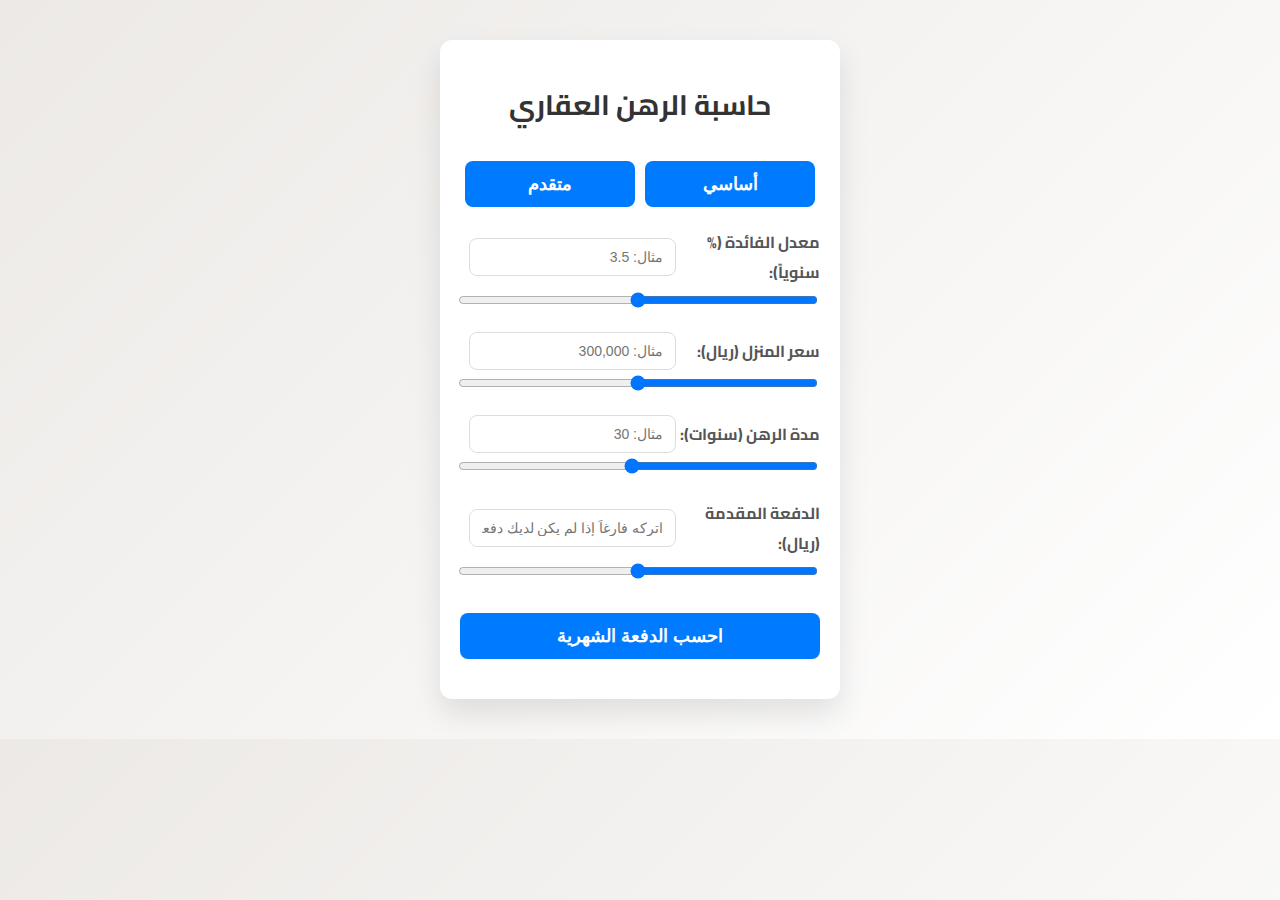
==== index.html @ 10f14261 "minor fix" ====
<!DOCTYPE html>
<html lang="ar">
<head>
    <meta charset="UTF-8">
    <title>حاسبة الرهن العقاري</title>
    <meta name="viewport" content="width=device-width, initial-scale=1.0"> <!-- لجعل الصفحة تستجيب لحجم شاشة الجهاز -->
    <link href="https://fonts.googleapis.com/css?family=Cairo:400,700&display=swap" rel="stylesheet">
    <link rel="stylesheet" href="style.css">
    <meta name="apple-mobile-web-app-capable" content="yes" />
</head>
<body>

<div class="calculator">
    <h1>حاسبة الرهن العقاري</h1>

    <!-- خيارات أساسي ومتقدم تحت العنوان -->
    <div class="options">
        <button id="basicButton" class="option-button active" onclick="showBasic()">أساسي</button>
        <button id="advancedButton" class="option-button" onclick="showAdvanced()">متقدم</button>
    </div>

    <!-- قسم المدخلات المشتركة -->
    <div id="inputSection">
        <div class="input-group">
            <div class="input-row">
                <label for="interestRate">معدل الفائدة (% سنوياً):</label>
                <input type="text" id="interestRate" placeholder="مثال: 3.5">
            </div>
            <input type="range" id="interestRateSlider" min="0" max="20" step="0.1">
        </div>

        <div class="input-group">
            <div class="input-row">
                <label for="housePrice">سعر المنزل (ريال):</label>
                <input type="text" id="housePrice" placeholder="مثال: 300,000">
            </div>
            <input type="range" id="housePriceSlider" min="50000" max="10000000" step="1000">
        </div>

        <div class="input-group">
            <div class="input-row">
                <label for="years">مدة الرهن (سنوات):</label>
                <input type="text" id="years" placeholder="مثال: 30">
            </div>
            <input type="range" id="yearsSlider" min="1" max="30" step="1">
        </div>

        <div class="input-group">
            <div class="input-row">
                <label for="downPayment">الدفعة المقدمة (ريال):</label>
                <input type="text" id="downPayment" placeholder="اتركه فارغاً إذا لم يكن لديك دفعة مقدمة">
            </div>
            <input type="range" id="downPaymentSlider" min="0" max="1000000" step="1000">
        </div>

        <!-- قسم المدخلات المتقدمة -->
        <div id="advancedSection" style="display: none;">
            <div class="input-group">
                <div class="input-row">
                    <label for="otherObligations">الالتزامات الشهرية الأخرى (ريال):</label>
                    <input type="text" id="otherObligations" placeholder="مثال: 2,000">
                </div>
                <input type="range" id="otherObligationsSlider" min="0" max="50000" step="100">
            </div>
        </div>
    </div>

    <button onclick="calculateMortgage()">احسب الدفعة الشهرية</button>

    <div class="result" id="result"></div>
</div>

<script src="script.js"></script>

</body>
</html>
---- style.css ----
body {
    background: linear-gradient(135deg, #ece9e6, #ffffff);
    font-family: 'Cairo', sans-serif;
    margin: 0;
    padding: 0;
    direction: rtl;
}

.calculator {
    max-width: 400px;
    margin: 40px auto;
    padding: 20px;
    background-color: #ffffff;
    border-radius: 12px;
    box-sizing: border-box;
    box-shadow: 0 15px 30px rgba(0,0,0,0.1);
}

.calculator h1 {
    margin-bottom: 20px;
    font-size: 28px;
    color: #333;
    text-align: center;
}

.input-group {
    margin-bottom: 15px;
}

.input-row {
    display: flex;
    flex-wrap: nowrap;
    align-items: center;
}

.input-row label {
    flex: 0 0 40%;
    margin-bottom: 0;
    color: #555;
    font-weight: 700;
    text-align: right;
    box-sizing: border-box;
}

.input-row input[type="text"] {
    flex: 1;
    padding: 10px 12px;
    border: 1px solid #ddd;
    border-radius: 8px;
    font-size: 14px;
    color: #333;
    text-align: right;
    box-sizing: border-box;
    margin-left: 10px;
}

.input-group input[type="range"] {
    width: 100%;
    margin-top: 5px;
}

.calculator button {
    width: 100%;
    padding: 12px;
    background-color: #007BFF;
    border: none;
    border-radius: 8px;
    color: #ffffff;
    font-size: 18px;
    font-weight: 700;
    cursor: pointer;
    transition: background-color 0.3s ease;
    margin-top: 10px;
}

.calculator button:hover {
    background-color: #0056b3;
}

.calculator .result {
    margin-top: 20px;
    font-size: 24px;
    color: #333;
    text-align: center;
}

.options {
    display: flex;
    justify-content: center;
    margin-bottom: 20px;
}

.option-button {
    background-color: #f0f0f0;
    border: none;
    color: #333;
    cursor: pointer;
    font-size: 16px;
    padding: 10px 20px;
    margin: 0 5px;
    border-radius: 8px;
    transition: background-color 0.3s ease;
}

.option-button.active {
    background-color: #007BFF;
    color: #fff;
}

.option-button:hover {
    background-color: #ddd;
}

/* تصميم مستجيب للشاشات الصغيرة */
@media (max-width: 480px) {
    .input-row label {
        flex: 0 0 35%;
        font-size: 12px;
    }

    .input-row input[type="text"] {
        font-size: 12px;
        margin-left: 5px;
    }

    .calculator h1 {
        font-size: 22px;
        margin-bottom: 15px;
    }

    .calculator button {
        padding: 10px;
        font-size: 16px;
    }

    .calculator .result {
        font-size: 18px;
    }

    .option-button {
        padding: 8px 12px;
        font-size: 14px;
        margin: 0 3px;
    }
}
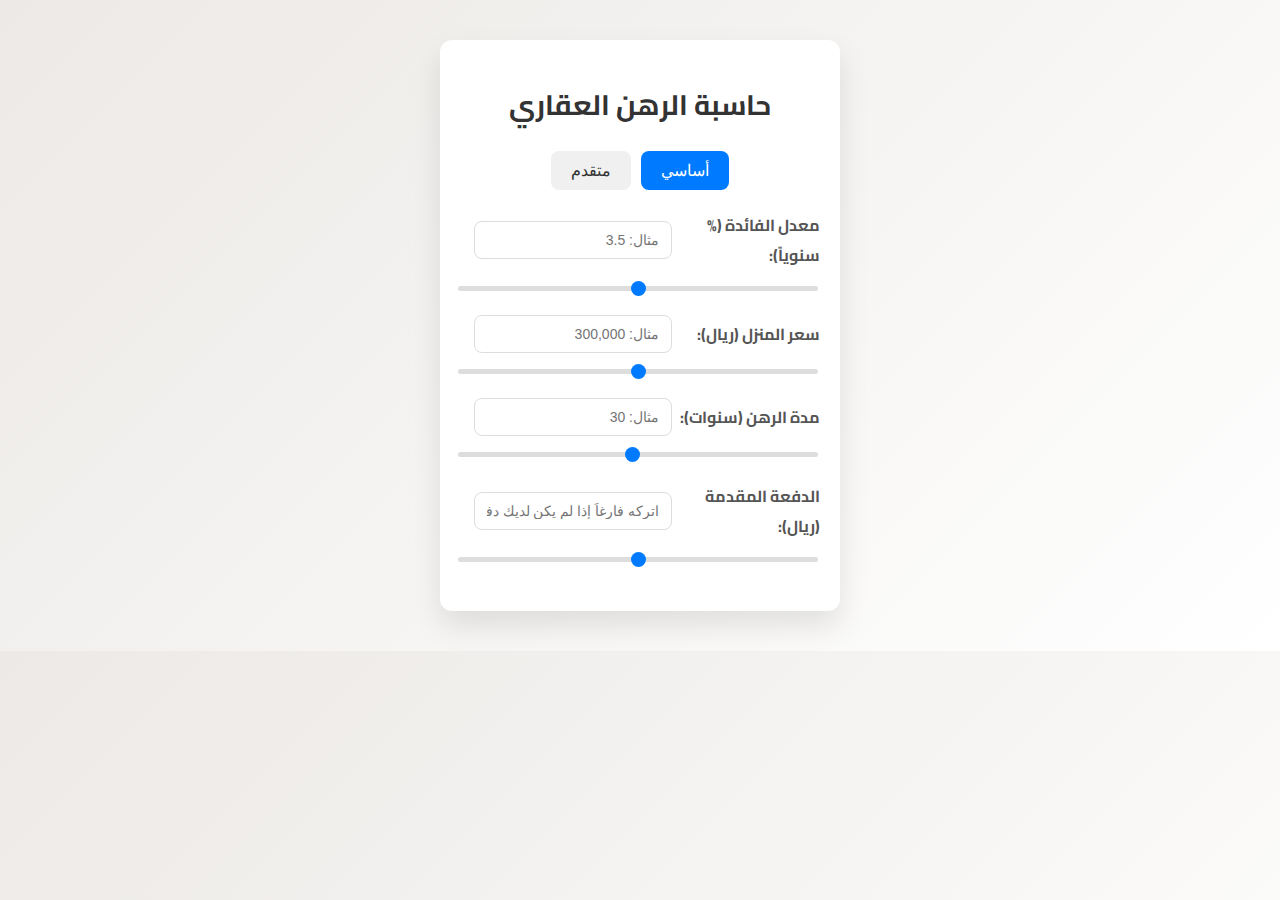
==== commit eed56e8e: "remove calculate button" ====
--- a/index.html
+++ b/index.html
@@ -6,7 +6,6 @@
     <meta name="viewport" content="width=device-width, initial-scale=1.0"> <!-- لجعل الصفحة تستجيب لحجم شاشة الجهاز -->
     <link href="https://fonts.googleapis.com/css?family=Cairo:400,700&display=swap" rel="stylesheet">
     <link rel="stylesheet" href="style.css">
-    <meta name="apple-mobile-web-app-capable" content="yes" />
 </head>
 <body>
 
@@ -22,50 +21,40 @@
     <!-- قسم المدخلات المشتركة -->
     <div id="inputSection">
         <div class="input-group">
-            <div class="input-row">
-                <label for="interestRate">معدل الفائدة (% سنوياً):</label>
-                <input type="text" id="interestRate" placeholder="مثال: 3.5">
-            </div>
+            <label for="interestRate">معدل الفائدة (% سنوياً):</label>
+            <input type="text" id="interestRate" placeholder="مثال: 3.5">
             <input type="range" id="interestRateSlider" min="0" max="20" step="0.1">
         </div>
 
         <div class="input-group">
-            <div class="input-row">
-                <label for="housePrice">سعر المنزل (ريال):</label>
-                <input type="text" id="housePrice" placeholder="مثال: 300,000">
-            </div>
+            <label for="housePrice">سعر المنزل (ريال):</label>
+            <input type="text" id="housePrice" placeholder="مثال: 300,000">
             <input type="range" id="housePriceSlider" min="50000" max="10000000" step="1000">
         </div>
 
         <div class="input-group">
-            <div class="input-row">
-                <label for="years">مدة الرهن (سنوات):</label>
-                <input type="text" id="years" placeholder="مثال: 30">
-            </div>
+            <label for="years">مدة الرهن (سنوات):</label>
+            <input type="text" id="years" placeholder="مثال: 30">
             <input type="range" id="yearsSlider" min="1" max="30" step="1">
         </div>
 
         <div class="input-group">
-            <div class="input-row">
-                <label for="downPayment">الدفعة المقدمة (ريال):</label>
-                <input type="text" id="downPayment" placeholder="اتركه فارغاً إذا لم يكن لديك دفعة مقدمة">
-            </div>
+            <label for="downPayment">الدفعة المقدمة (ريال):</label>
+            <input type="text" id="downPayment" placeholder="اتركه فارغاً إذا لم يكن لديك دفعة مقدمة">
             <input type="range" id="downPaymentSlider" min="0" max="1000000" step="1000">
         </div>
 
         <!-- قسم المدخلات المتقدمة -->
         <div id="advancedSection" style="display: none;">
             <div class="input-group">
-                <div class="input-row">
-                    <label for="otherObligations">الالتزامات الشهرية الأخرى (ريال):</label>
-                    <input type="text" id="otherObligations" placeholder="مثال: 2,000">
-                </div>
+                <label for="otherObligations">الالتزامات الشهرية الأخرى (ريال):</label>
+                <input type="text" id="otherObligations" placeholder="مثال: 2,000">
                 <input type="range" id="otherObligationsSlider" min="0" max="50000" step="100">
             </div>
         </div>
     </div>
 
-    <button onclick="calculateMortgage()">احسب الدفعة الشهرية</button>
+    <!-- تم إزالة زر الحساب -->
 
     <div class="result" id="result"></div>
 </div>
--- a/style.css
+++ b/style.css
@@ -27,14 +27,14 @@
     margin-bottom: 15px;
 }
 
-.input-row {
-    display: flex;
-    flex-wrap: nowrap;
-    align-items: center;
+.input-group label,
+.input-group input[type="text"] {
+    display: inline-block;
+    vertical-align: middle;
 }
 
-.input-row label {
-    flex: 0 0 40%;
+.input-group label {
+    width: 40%;
     margin-bottom: 0;
     color: #555;
     font-weight: 700;
@@ -42,8 +42,8 @@
     box-sizing: border-box;
 }
 
-.input-row input[type="text"] {
-    flex: 1;
+.input-group input[type="text"] {
+    width: 55%;
     padding: 10px 12px;
     border: 1px solid #ddd;
     border-radius: 8px;
@@ -51,30 +51,11 @@
     color: #333;
     text-align: right;
     box-sizing: border-box;
-    margin-left: 10px;
 }
 
 .input-group input[type="range"] {
     width: 100%;
     margin-top: 5px;
-}
-
-.calculator button {
-    width: 100%;
-    padding: 12px;
-    background-color: #007BFF;
-    border: none;
-    border-radius: 8px;
-    color: #ffffff;
-    font-size: 18px;
-    font-weight: 700;
-    cursor: pointer;
-    transition: background-color 0.3s ease;
-    margin-top: 10px;
-}
-
-.calculator button:hover {
-    background-color: #0056b3;
 }
 
 .calculator .result {
@@ -113,24 +94,19 @@
 
 /* تصميم مستجيب للشاشات الصغيرة */
 @media (max-width: 480px) {
-    .input-row label {
-        flex: 0 0 35%;
-        font-size: 12px;
+    .input-group label,
+    .input-group input[type="text"] {
+        width: 100%;
+        display: block;
     }
 
-    .input-row input[type="text"] {
-        font-size: 12px;
-        margin-left: 5px;
+    .input-group input[type="text"] {
+        margin-top: 5px;
     }
 
     .calculator h1 {
         font-size: 22px;
         margin-bottom: 15px;
-    }
-
-    .calculator button {
-        padding: 10px;
-        font-size: 16px;
     }
 
     .calculator .result {
@@ -143,3 +119,66 @@
         margin: 0 3px;
     }
 }
+
+/* إضافة بعض التنسيقات لمنزلقات النطاق لتحسين المظهر */
+input[type="range"] {
+    -webkit-appearance: none;
+    width: 100%;
+    background: transparent;
+}
+
+input[type="range"]:focus {
+    outline: none;
+}
+
+input[type="range"]::-webkit-slider-runnable-track {
+    height: 5px;
+    background: #ddd;
+    border-radius: 5px;
+}
+
+input[type="range"]::-webkit-slider-thumb {
+    -webkit-appearance: none;
+    width: 15px;
+    height: 15px;
+    background: #007BFF;
+    border-radius: 50%;
+    margin-top: -5px;
+}
+
+input[type="range"]::-moz-range-track {
+    height: 5px;
+    background: #ddd;
+    border-radius: 5px;
+}
+
+input[type="range"]::-moz-range-thumb {
+    width: 15px;
+    height: 15px;
+    background: #007BFF;
+    border-radius: 50%;
+}
+
+input[type="range"]::-ms-track {
+    height: 5px;
+    background: transparent;
+    border-color: transparent;
+    color: transparent;
+}
+
+input[type="range"]::-ms-fill-lower {
+    background: #ddd;
+    border-radius: 5px;
+}
+
+input[type="range"]::-ms-fill-upper {
+    background: #ddd;
+    border-radius: 5px;
+}
+
+input[type="range"]::-ms-thumb {
+    width: 15px;
+    height: 15px;
+    background: #007BFF;
+    border-radius: 50%;
+}
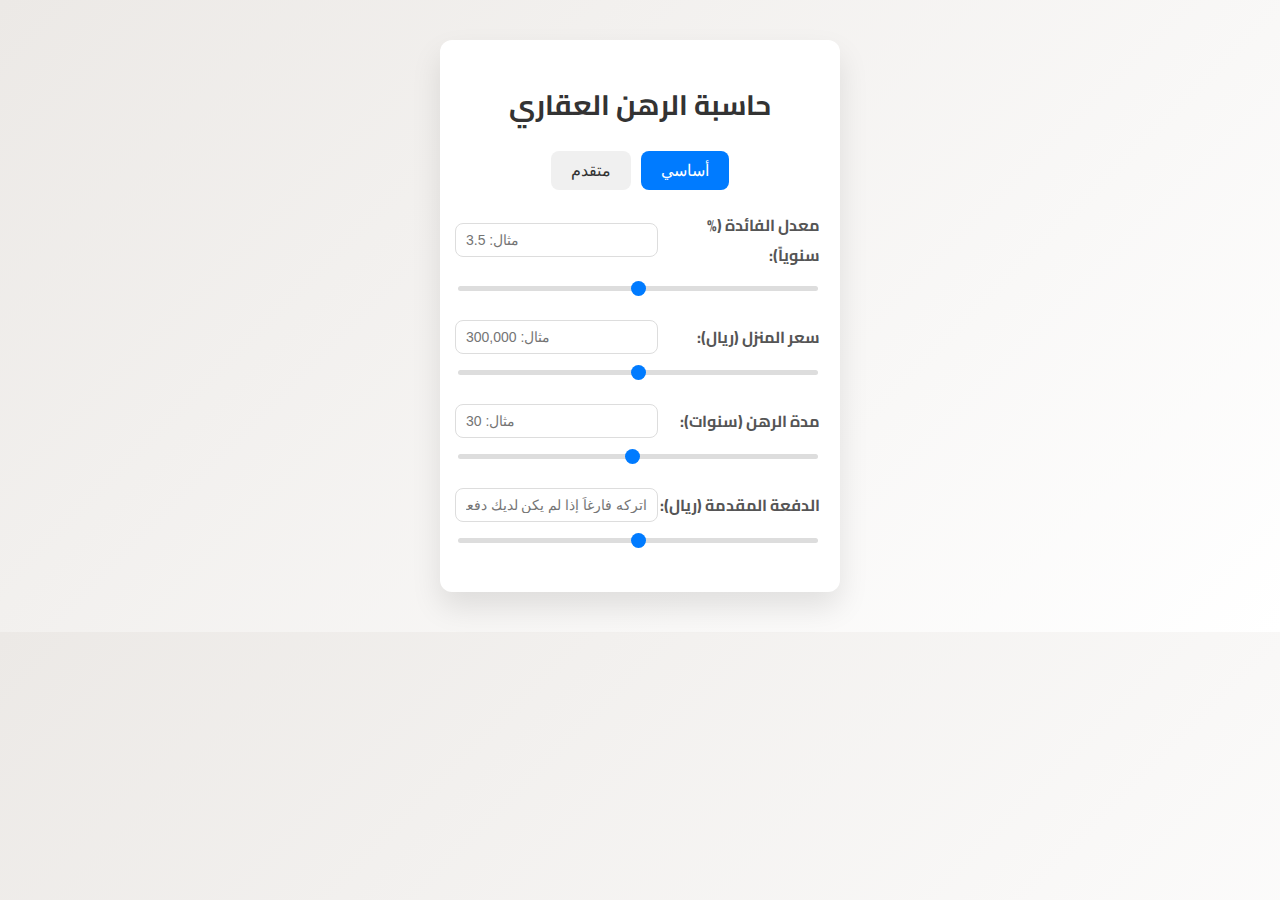
==== commit ffc7515a: "fix issues" ====
--- a/index.html
+++ b/index.html
@@ -21,40 +21,50 @@
     <!-- قسم المدخلات المشتركة -->
     <div id="inputSection">
         <div class="input-group">
-            <label for="interestRate">معدل الفائدة (% سنوياً):</label>
-            <input type="text" id="interestRate" placeholder="مثال: 3.5">
+            <div class="label-input">
+                <label for="interestRate">معدل الفائدة (% سنوياً):</label>
+                <input type="text" id="interestRate" placeholder="مثال: 3.5">
+            </div>
             <input type="range" id="interestRateSlider" min="0" max="20" step="0.1">
         </div>
 
         <div class="input-group">
-            <label for="housePrice">سعر المنزل (ريال):</label>
-            <input type="text" id="housePrice" placeholder="مثال: 300,000">
+            <div class="label-input">
+                <label for="housePrice">سعر المنزل (ريال):</label>
+                <input type="text" id="housePrice" placeholder="مثال: 300,000">
+            </div>
             <input type="range" id="housePriceSlider" min="50000" max="10000000" step="1000">
         </div>
 
         <div class="input-group">
-            <label for="years">مدة الرهن (سنوات):</label>
-            <input type="text" id="years" placeholder="مثال: 30">
+            <div class="label-input">
+                <label for="years">مدة الرهن (سنوات):</label>
+                <input type="text" id="years" placeholder="مثال: 30">
+            </div>
             <input type="range" id="yearsSlider" min="1" max="30" step="1">
         </div>
 
         <div class="input-group">
-            <label for="downPayment">الدفعة المقدمة (ريال):</label>
-            <input type="text" id="downPayment" placeholder="اتركه فارغاً إذا لم يكن لديك دفعة مقدمة">
+            <div class="label-input">
+                <label for="downPayment">الدفعة المقدمة (ريال):</label>
+                <input type="text" id="downPayment" placeholder="اتركه فارغاً إذا لم يكن لديك دفعة مقدمة">
+            </div>
             <input type="range" id="downPaymentSlider" min="0" max="1000000" step="1000">
         </div>
 
         <!-- قسم المدخلات المتقدمة -->
         <div id="advancedSection" style="display: none;">
             <div class="input-group">
-                <label for="otherObligations">الالتزامات الشهرية الأخرى (ريال):</label>
-                <input type="text" id="otherObligations" placeholder="مثال: 2,000">
+                <div class="label-input">
+                    <label for="otherObligations">الالتزامات الشهرية الأخرى (ريال):</label>
+                    <input type="text" id="otherObligations" placeholder="مثال: 2,000">
+                </div>
                 <input type="range" id="otherObligationsSlider" min="0" max="50000" step="100">
             </div>
         </div>
     </div>
 
-    <!-- تم إزالة زر الحساب -->
+    <!-- لم نعد بحاجة إلى زر الحساب لأنه يتم الحساب فورًا -->
 
     <div class="result" id="result"></div>
 </div>
--- a/style.css
+++ b/style.css
@@ -24,38 +24,38 @@
 }
 
 .input-group {
-    margin-bottom: 15px;
+    margin-bottom: 20px;
 }
 
-.input-group label,
-.input-group input[type="text"] {
-    display: inline-block;
-    vertical-align: middle;
+.label-input {
+    display: flex;
+    align-items: center;
+    justify-content: space-between;
 }
 
-.input-group label {
-    width: 40%;
-    margin-bottom: 0;
+.label-input label {
+    flex: 0 0 45%;
     color: #555;
     font-weight: 700;
     text-align: right;
     box-sizing: border-box;
 }
 
-.input-group input[type="text"] {
-    width: 55%;
-    padding: 10px 12px;
+.label-input input[type="text"] {
+    flex: 0 0 50%;
+    padding: 8px 10px;
     border: 1px solid #ddd;
     border-radius: 8px;
     font-size: 14px;
     color: #333;
-    text-align: right;
+    text-align: left; /* محاذاة النص إلى اليسار */
     box-sizing: border-box;
+    margin-left: 5px;
 }
 
 .input-group input[type="range"] {
     width: 100%;
-    margin-top: 5px;
+    margin-top: 10px;
 }
 
 .calculator .result {
@@ -92,35 +92,7 @@
     background-color: #ddd;
 }
 
-/* تصميم مستجيب للشاشات الصغيرة */
-@media (max-width: 480px) {
-    .input-group label,
-    .input-group input[type="text"] {
-        width: 100%;
-        display: block;
-    }
-
-    .input-group input[type="text"] {
-        margin-top: 5px;
-    }
-
-    .calculator h1 {
-        font-size: 22px;
-        margin-bottom: 15px;
-    }
-
-    .calculator .result {
-        font-size: 18px;
-    }
-
-    .option-button {
-        padding: 8px 12px;
-        font-size: 14px;
-        margin: 0 3px;
-    }
-}
-
-/* إضافة بعض التنسيقات لمنزلقات النطاق لتحسين المظهر */
+/* تنسيقات منزلقات النطاق */
 input[type="range"] {
     -webkit-appearance: none;
     width: 100%;
@@ -182,3 +154,41 @@
     background: #007BFF;
     border-radius: 50%;
 }
+
+/* تصميم مستجيب للشاشات الصغيرة */
+@media (max-width: 480px) {
+    .label-input {
+        flex-direction: column;
+        align-items: flex-start;
+    }
+
+    .label-input label,
+    .label-input input[type="text"] {
+        width: 100%;
+        margin-bottom: 5px;
+    }
+
+    .label-input input[type="text"] {
+        margin-left: 0;
+        text-align: left;
+    }
+
+    .input-group input[type="range"] {
+        margin-top: 5px;
+    }
+
+    .calculator h1 {
+        font-size: 22px;
+        margin-bottom: 15px;
+    }
+
+    .calculator .result {
+        font-size: 18px;
+    }
+
+    .option-button {
+        padding: 8px 12px;
+        font-size: 14px;
+        margin: 0 3px;
+    }
+}
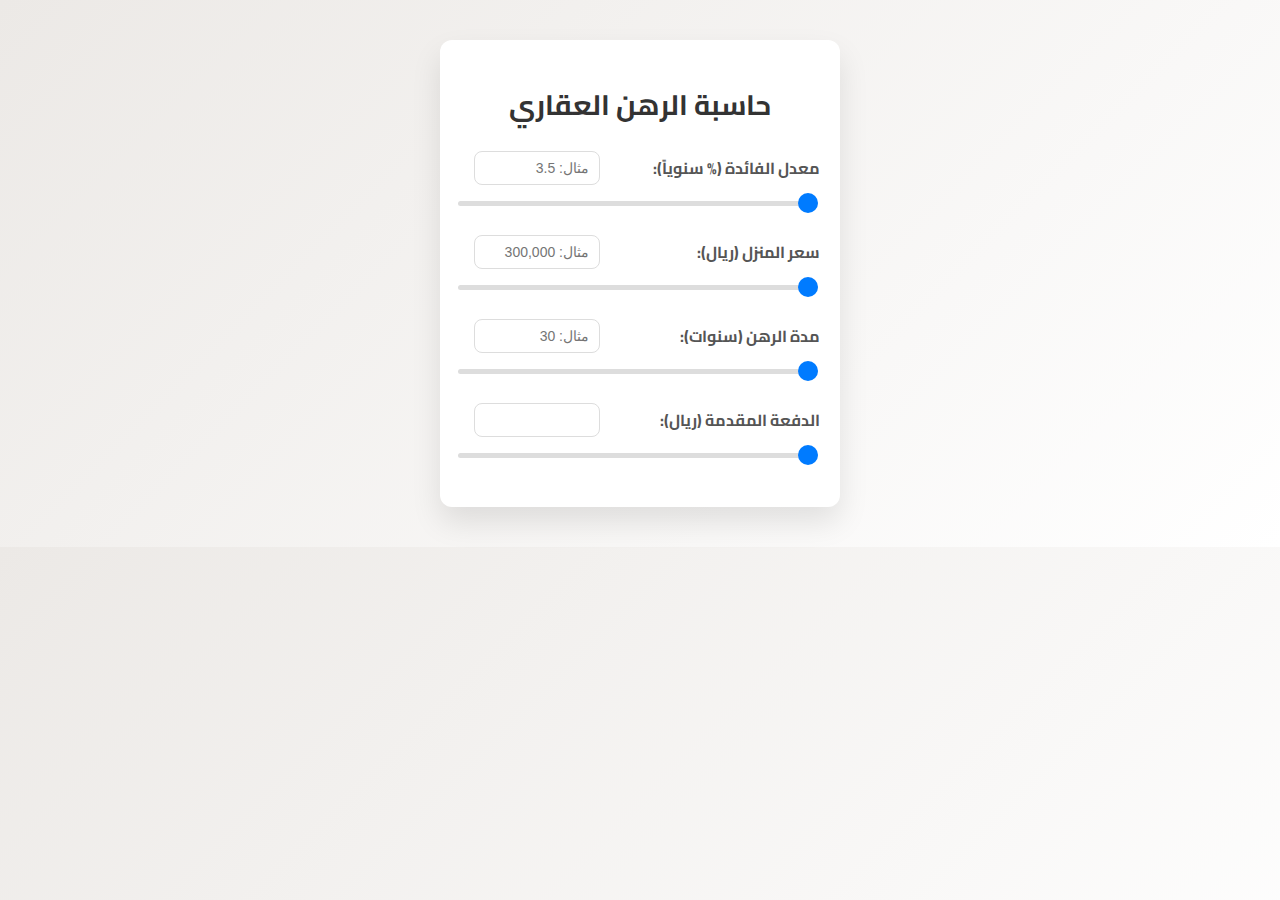
==== commit 55e4990d: "fix" ====
--- a/index.html
+++ b/index.html
@@ -12,60 +12,34 @@
 <div class="calculator">
     <h1>حاسبة الرهن العقاري</h1>
 
-    <!-- خيارات أساسي ومتقدم تحت العنوان -->
-    <div class="options">
-        <button id="basicButton" class="option-button active" onclick="showBasic()">أساسي</button>
-        <button id="advancedButton" class="option-button" onclick="showAdvanced()">متقدم</button>
-    </div>
-
-    <!-- قسم المدخلات المشتركة -->
+    <!-- قسم المدخلات -->
     <div id="inputSection">
         <div class="input-group">
-            <div class="label-input">
-                <label for="interestRate">معدل الفائدة (% سنوياً):</label>
-                <input type="text" id="interestRate" placeholder="مثال: 3.5">
-            </div>
-            <input type="range" id="interestRateSlider" min="0" max="20" step="0.1">
+            <label for="interestRate">معدل الفائدة (% سنوياً):</label>
+            <input type="text" id="interestRate" placeholder="مثال: 3.5">
+            <input type="range" id="interestRateSlider" min="0" max="20" step="0.1" value="0">
         </div>
 
         <div class="input-group">
-            <div class="label-input">
-                <label for="housePrice">سعر المنزل (ريال):</label>
-                <input type="text" id="housePrice" placeholder="مثال: 300,000">
-            </div>
-            <input type="range" id="housePriceSlider" min="50000" max="10000000" step="1000">
+            <label for="housePrice">سعر المنزل (ريال):</label>
+            <input type="text" id="housePrice" placeholder="مثال: 300,000">
+            <input type="range" id="housePriceSlider" min="50000" max="10000000" step="1000" value="0">
         </div>
 
         <div class="input-group">
-            <div class="label-input">
-                <label for="years">مدة الرهن (سنوات):</label>
-                <input type="text" id="years" placeholder="مثال: 30">
-            </div>
-            <input type="range" id="yearsSlider" min="1" max="30" step="1">
+            <label for="years">مدة الرهن (سنوات):</label>
+            <input type="text" id="years" placeholder="مثال: 30">
+            <input type="range" id="yearsSlider" min="1" max="30" step="1" value="0">
         </div>
 
         <div class="input-group">
-            <div class="label-input">
-                <label for="downPayment">الدفعة المقدمة (ريال):</label>
-                <input type="text" id="downPayment" placeholder="اتركه فارغاً إذا لم يكن لديك دفعة مقدمة">
-            </div>
-            <input type="range" id="downPaymentSlider" min="0" max="1000000" step="1000">
-        </div>
-
-        <!-- قسم المدخلات المتقدمة -->
-        <div id="advancedSection" style="display: none;">
-            <div class="input-group">
-                <div class="label-input">
-                    <label for="otherObligations">الالتزامات الشهرية الأخرى (ريال):</label>
-                    <input type="text" id="otherObligations" placeholder="مثال: 2,000">
-                </div>
-                <input type="range" id="otherObligationsSlider" min="0" max="50000" step="100">
-            </div>
+            <label for="downPayment">الدفعة المقدمة (ريال):</label>
+            <input type="text" id="downPayment">
+            <input type="range" id="downPaymentSlider" min="0" max="1000000" step="1000" value="0">
         </div>
     </div>
 
-    <!-- لم نعد بحاجة إلى زر الحساب لأنه يتم الحساب فورًا -->
-
+    <!-- سيتم عرض النتيجة هنا -->
     <div class="result" id="result"></div>
 </div>
 
--- a/style.css
+++ b/style.css
@@ -27,35 +27,88 @@
     margin-bottom: 20px;
 }
 
-.label-input {
-    display: flex;
-    align-items: center;
-    justify-content: space-between;
+.input-group label,
+.input-group input[type="text"] {
+    display: inline-block;
+    vertical-align: middle;
 }
 
-.label-input label {
-    flex: 0 0 45%;
+.input-group label {
+    width: 60%;
     color: #555;
     font-weight: 700;
     text-align: right;
     box-sizing: border-box;
 }
 
-.label-input input[type="text"] {
-    flex: 0 0 50%;
+.input-group input[type="text"] {
+    width: 35%;
     padding: 8px 10px;
+    margin-left: 5px;
     border: 1px solid #ddd;
     border-radius: 8px;
     font-size: 14px;
     color: #333;
-    text-align: left; /* محاذاة النص إلى اليسار */
+    text-align: right;
     box-sizing: border-box;
-    margin-left: 5px;
 }
 
+/* تنسيقات منزلق النطاق */
 .input-group input[type="range"] {
     width: 100%;
     margin-top: 10px;
+    -webkit-appearance: none;
+    background: transparent;
+}
+
+.input-group input[type="range"]:focus {
+    outline: none;
+}
+
+/* تصميم المسار */
+.input-group input[type="range"]::-webkit-slider-runnable-track {
+    height: 5px;
+    background: #ddd;
+    border-radius: 5px;
+}
+
+.input-group input[type="range"]::-moz-range-track {
+    height: 5px;
+    background: #ddd;
+    border-radius: 5px;
+}
+
+.input-group input[type="range"]::-ms-track {
+    height: 5px;
+    background: transparent;
+    border-color: transparent;
+    color: transparent;
+}
+
+/* تصميم المقبض */
+.input-group input[type="range"]::-webkit-slider-thumb {
+    -webkit-appearance: none;
+    width: 20px;
+    height: 20px;
+    background: #007BFF;
+    border-radius: 50%;
+    margin-top: -7.5px;
+}
+
+.input-group input[type="range"]::-moz-range-thumb {
+    width: 20px;
+    height: 20px;
+    background: #007BFF;
+    border: none;
+    border-radius: 50%;
+}
+
+.input-group input[type="range"]::-ms-thumb {
+    width: 20px;
+    height: 20px;
+    background: #007BFF;
+    border: none;
+    border-radius: 50%;
 }
 
 .calculator .result {
@@ -65,116 +118,16 @@
     text-align: center;
 }
 
-.options {
-    display: flex;
-    justify-content: center;
-    margin-bottom: 20px;
-}
-
-.option-button {
-    background-color: #f0f0f0;
-    border: none;
-    color: #333;
-    cursor: pointer;
-    font-size: 16px;
-    padding: 10px 20px;
-    margin: 0 5px;
-    border-radius: 8px;
-    transition: background-color 0.3s ease;
-}
-
-.option-button.active {
-    background-color: #007BFF;
-    color: #fff;
-}
-
-.option-button:hover {
-    background-color: #ddd;
-}
-
-/* تنسيقات منزلقات النطاق */
-input[type="range"] {
-    -webkit-appearance: none;
-    width: 100%;
-    background: transparent;
-}
-
-input[type="range"]:focus {
-    outline: none;
-}
-
-input[type="range"]::-webkit-slider-runnable-track {
-    height: 5px;
-    background: #ddd;
-    border-radius: 5px;
-}
-
-input[type="range"]::-webkit-slider-thumb {
-    -webkit-appearance: none;
-    width: 15px;
-    height: 15px;
-    background: #007BFF;
-    border-radius: 50%;
-    margin-top: -5px;
-}
-
-input[type="range"]::-moz-range-track {
-    height: 5px;
-    background: #ddd;
-    border-radius: 5px;
-}
-
-input[type="range"]::-moz-range-thumb {
-    width: 15px;
-    height: 15px;
-    background: #007BFF;
-    border-radius: 50%;
-}
-
-input[type="range"]::-ms-track {
-    height: 5px;
-    background: transparent;
-    border-color: transparent;
-    color: transparent;
-}
-
-input[type="range"]::-ms-fill-lower {
-    background: #ddd;
-    border-radius: 5px;
-}
-
-input[type="range"]::-ms-fill-upper {
-    background: #ddd;
-    border-radius: 5px;
-}
-
-input[type="range"]::-ms-thumb {
-    width: 15px;
-    height: 15px;
-    background: #007BFF;
-    border-radius: 50%;
-}
-
-/* تصميم مستجيب للشاشات الصغيرة */
+/* تعديل استعلام الوسائط */
 @media (max-width: 480px) {
-    .label-input {
-        flex-direction: column;
-        align-items: flex-start;
+    .input-group label {
+        width: 50%;
+        font-size: 14px;
     }
 
-    .label-input label,
-    .label-input input[type="text"] {
-        width: 100%;
-        margin-bottom: 5px;
-    }
-
-    .label-input input[type="text"] {
-        margin-left: 0;
-        text-align: left;
-    }
-
-    .input-group input[type="range"] {
-        margin-top: 5px;
+    .input-group input[type="text"] {
+        width: 45%;
+        font-size: 14px;
     }
 
     .calculator h1 {
@@ -185,10 +138,4 @@
     .calculator .result {
         font-size: 18px;
     }
-
-    .option-button {
-        padding: 8px 12px;
-        font-size: 14px;
-        margin: 0 3px;
-    }
 }
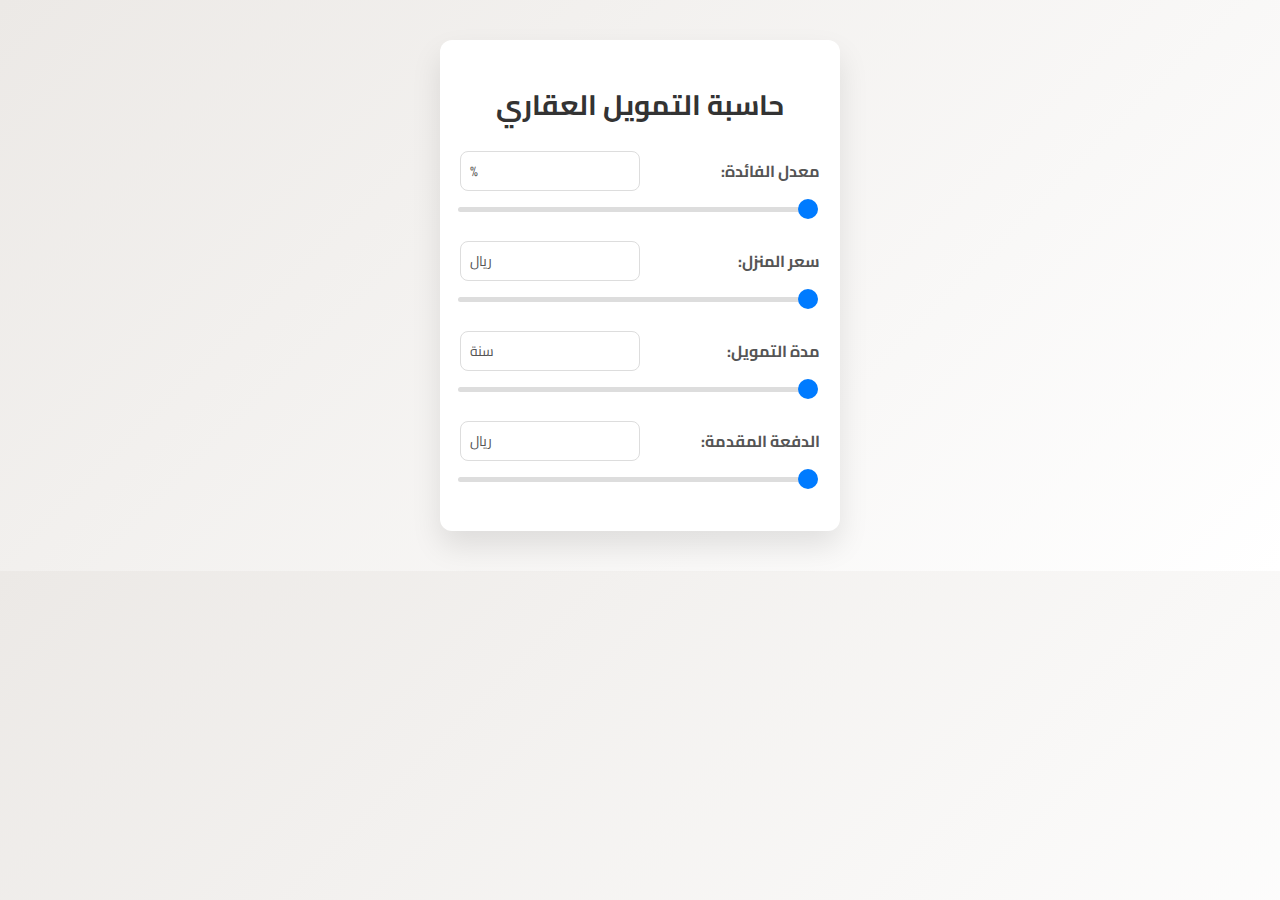
==== commit cdfadefe: "fixes" ====
--- a/index.html
+++ b/index.html
@@ -2,7 +2,7 @@
 <html lang="ar">
 <head>
     <meta charset="UTF-8">
-    <title>حاسبة الرهن العقاري</title>
+    <title>حاسبة التمويل العقاري</title>
     <meta name="viewport" content="width=device-width, initial-scale=1.0"> <!-- لجعل الصفحة تستجيب لحجم شاشة الجهاز -->
     <link href="https://fonts.googleapis.com/css?family=Cairo:400,700&display=swap" rel="stylesheet">
     <link rel="stylesheet" href="style.css">
@@ -10,31 +10,51 @@
 <body>
 
 <div class="calculator">
-    <h1>حاسبة الرهن العقاري</h1>
+    <h1>حاسبة التمويل العقاري</h1>
 
     <!-- قسم المدخلات -->
     <div id="inputSection">
         <div class="input-group">
-            <label for="interestRate">معدل الفائدة (% سنوياً):</label>
-            <input type="text" id="interestRate" placeholder="مثال: 3.5">
+            <div class="label-input-container">
+                <label for="interestRate">معدل الفائدة:</label>
+                <div class="input-with-unit">
+                    <input type="text" id="interestRate">
+                    <span class="unit">%</span>
+                </div>
+            </div>
             <input type="range" id="interestRateSlider" min="0" max="20" step="0.1" value="0">
         </div>
 
         <div class="input-group">
-            <label for="housePrice">سعر المنزل (ريال):</label>
-            <input type="text" id="housePrice" placeholder="مثال: 300,000">
+            <div class="label-input-container">
+                <label for="housePrice">سعر المنزل:</label>
+                <div class="input-with-unit">
+                    <input type="text" id="housePrice">
+                    <span class="unit">ريال</span>
+                </div>
+            </div>
             <input type="range" id="housePriceSlider" min="50000" max="10000000" step="1000" value="0">
         </div>
 
         <div class="input-group">
-            <label for="years">مدة الرهن (سنوات):</label>
-            <input type="text" id="years" placeholder="مثال: 30">
+            <div class="label-input-container">
+                <label for="years">مدة التمويل:</label>
+                <div class="input-with-unit">
+                    <input type="text" id="years">
+                    <span class="unit">سنة</span>
+                </div>
+            </div>
             <input type="range" id="yearsSlider" min="1" max="30" step="1" value="0">
         </div>
 
         <div class="input-group">
-            <label for="downPayment">الدفعة المقدمة (ريال):</label>
-            <input type="text" id="downPayment">
+            <div class="label-input-container">
+                <label for="downPayment">الدفعة المقدمة:</label>
+                <div class="input-with-unit">
+                    <input type="text" id="downPayment">
+                    <span class="unit">ريال</span>
+                </div>
+            </div>
             <input type="range" id="downPaymentSlider" min="0" max="1000000" step="1000" value="0">
         </div>
     </div>
--- a/style.css
+++ b/style.css
@@ -27,33 +27,50 @@
     margin-bottom: 20px;
 }
 
-.input-group label,
-.input-group input[type="text"] {
-    display: inline-block;
-    vertical-align: middle;
+.label-input-container {
+    display: flex;
+    align-items: center;
+    justify-content: space-between;
 }
 
-.input-group label {
-    width: 60%;
+.label-input-container label {
+    width: 40%; /* تقليل عرض التسمية */
     color: #555;
     font-weight: 700;
     text-align: right;
     box-sizing: border-box;
 }
 
-.input-group input[type="text"] {
-    width: 35%;
-    padding: 8px 10px;
-    margin-left: 5px;
+.label-input-container .input-with-unit {
+    width: 50%; /* تقليل عرض حقل الإدخال */
+    position: relative;
+    box-sizing: border-box;
+}
+
+.label-input-container .input-with-unit input[type="text"] {
+    width: 100%;
+    height: 40px; /* زيادة ارتفاع حقل الإدخال */
+    padding: 8px 10px; /* زيادة الحشوة */
+    padding-left: 40px; /* مساحة للكلمة داخل الحقل من اليسار */
+    padding-right: 10px; /* حشوة من اليمين */
     border: 1px solid #ddd;
     border-radius: 8px;
-    font-size: 14px;
+    font-size: 16px; /* زيادة حجم الخط */
     color: #333;
     text-align: right;
     box-sizing: border-box;
 }
 
-/* تنسيقات منزلق النطاق */
+.label-input-container .input-with-unit .unit {
+    position: absolute;
+    top: 50%;
+    left: 10px; /* ضبط الموضع على الجانب الأيسر داخل الحقل */
+    transform: translateY(-50%);
+    pointer-events: none;
+    color: #555;
+    font-size: 14px;
+}
+
 .input-group input[type="range"] {
     width: 100%;
     margin-top: 10px;
@@ -118,16 +135,10 @@
     text-align: center;
 }
 
-/* تعديل استعلام الوسائط */
+/* استعلام الوسائط للشاشات الصغيرة */
 @media (max-width: 480px) {
-    .input-group label {
-        width: 50%;
-        font-size: 14px;
-    }
-
-    .input-group input[type="text"] {
-        width: 45%;
-        font-size: 14px;
+    .calculator {
+        padding: 15px;
     }
 
     .calculator h1 {
@@ -135,6 +146,32 @@
         margin-bottom: 15px;
     }
 
+    .label-input-container label {
+        width: 38%; /* تقليل عرض التسمية أكثر */
+        font-size: 14px;
+    }
+
+    .label-input-container .input-with-unit {
+        width: 55%; /* تعديل عرض حقل الإدخال */
+    }
+
+    .label-input-container .input-with-unit input[type="text"] {
+        height: 36px; /* زيادة ارتفاع حقل الإدخال على الشاشات الصغيرة */
+        padding: 8px 10px; /* زيادة الحشوة */
+        padding-left: 35px; /* مساحة للكلمة داخل الحقل من اليسار */
+        padding-right: 8px; /* حشوة من اليمين */
+        font-size: 14px; /* زيادة حجم الخط لحقل الإدخال */
+    }
+
+    .label-input-container .input-with-unit .unit {
+        left: 8px; /* تعديل موضع الكلمة داخل الحقل */
+        font-size: 12px;
+    }
+
+    .input-group input[type="range"] {
+        margin-top: 8px;
+    }
+
     .calculator .result {
         font-size: 18px;
     }
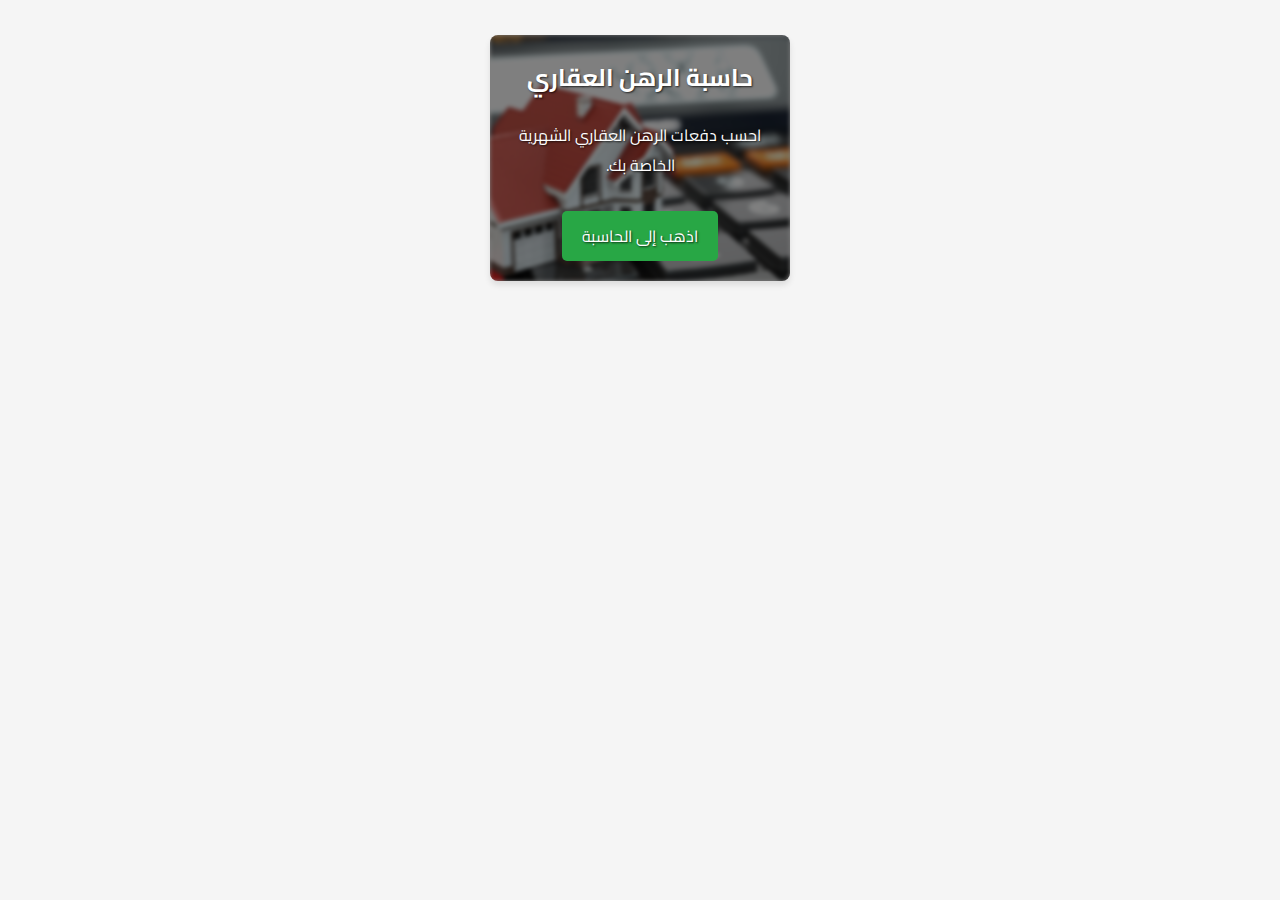
==== commit 7feabce7: "add home page" ====
--- a/index.html
+++ b/index.html
@@ -1,69 +1,24 @@
 <!DOCTYPE html>
-<html lang="ar">
+<html lang="en">
 <head>
     <meta charset="UTF-8">
-    <title>حاسبة التمويل العقاري</title>
-    <meta name="viewport" content="width=device-width, initial-scale=1.0"> <!-- لجعل الصفحة تستجيب لحجم شاشة الجهاز -->
+    <title>Financial Calculators</title>
+    <meta name="viewport" content="width=device-width, initial-scale=1.0">
     <link href="https://fonts.googleapis.com/css?family=Cairo:400,700&display=swap" rel="stylesheet">
     <link rel="stylesheet" href="style.css">
 </head>
-<body>
+<body dir="rtl">
 
-<div class="calculator">
-    <h1>حاسبة التمويل العقاري</h1>
-
-    <!-- قسم المدخلات -->
-    <div id="inputSection">
-        <div class="input-group">
-            <div class="label-input-container">
-                <label for="interestRate">معدل الفائدة:</label>
-                <div class="input-with-unit">
-                    <input type="text" id="interestRate">
-                    <span class="unit">%</span>
-                </div>
-            </div>
-            <input type="range" id="interestRateSlider" min="0" max="20" step="0.1" value="0">
-        </div>
-
-        <div class="input-group">
-            <div class="label-input-container">
-                <label for="housePrice">سعر المنزل:</label>
-                <div class="input-with-unit">
-                    <input type="text" id="housePrice">
-                    <span class="unit">ريال</span>
-                </div>
-            </div>
-            <input type="range" id="housePriceSlider" min="50000" max="10000000" step="1000" value="0">
-        </div>
-
-        <div class="input-group">
-            <div class="label-input-container">
-                <label for="years">مدة التمويل:</label>
-                <div class="input-with-unit">
-                    <input type="text" id="years">
-                    <span class="unit">سنة</span>
-                </div>
-            </div>
-            <input type="range" id="yearsSlider" min="1" max="30" step="1" value="0">
-        </div>
-
-        <div class="input-group">
-            <div class="label-input-container">
-                <label for="downPayment">الدفعة المقدمة:</label>
-                <div class="input-with-unit">
-                    <input type="text" id="downPayment">
-                    <span class="unit">ريال</span>
-                </div>
-            </div>
-            <input type="range" id="downPaymentSlider" min="0" max="1000000" step="1000" value="0">
+<div class="container">
+    <div class="calculator-options mortgage-calculator">
+        <!-- Mortgage Calculator Option -->
+        <div class="calculator-card mortgage-calculator">
+            <h2>حاسبة الرهن العقاري</h2>
+            <p>احسب دفعات الرهن العقاري الشهرية الخاصة بك.</p>
+            <a href="calculators/mortgage-calculator/index.html" class="button">اذهب إلى الحاسبة</a>
         </div>
     </div>
-
-    <!-- سيتم عرض النتيجة هنا -->
-    <div class="result" id="result"></div>
 </div>
-
-<script src="script.js"></script>
 
 </body>
 </html>
--- a/style.css
+++ b/style.css
@@ -1,178 +1,136 @@
 body {
-    background: linear-gradient(135deg, #ece9e6, #ffffff);
     font-family: 'Cairo', sans-serif;
     margin: 0;
     padding: 0;
-    direction: rtl;
+    background-color: #f5f5f5;
+    direction: rtl; /* Set text direction to right-to-left */
 }
 
-.calculator {
-    max-width: 400px;
-    margin: 40px auto;
+.container {
+    max-width: 960px;
+    margin: 0 auto;
     padding: 20px;
-    background-color: #ffffff;
-    border-radius: 12px;
-    box-sizing: border-box;
-    box-shadow: 0 15px 30px rgba(0,0,0,0.1);
-}
-
-.calculator h1 {
-    margin-bottom: 20px;
-    font-size: 28px;
-    color: #333;
     text-align: center;
 }
 
-.input-group {
+h1 {
     margin-bottom: 20px;
 }
 
-.label-input-container {
-    display: flex;
-    align-items: center;
-    justify-content: space-between;
+p {
+    font-size: 18px;
 }
 
-.label-input-container label {
-    width: 40%; /* تقليل عرض التسمية */
-    color: #555;
-    font-weight: 700;
-    text-align: right;
-    box-sizing: border-box;
+.calculator-options {
+    display: flex;
+    flex-wrap: wrap;
+    justify-content: center;
 }
 
-.label-input-container .input-with-unit {
-    width: 50%; /* تقليل عرض حقل الإدخال */
+.calculator-card {
+    background-color: #fff;
+    border-radius: 8px;
+    box-shadow: 0 4px 6px rgba(0,0,0,0.1);
+    width: 300px;
+    margin: 15px;
+    padding: 20px;
+    box-sizing: border-box;
+    text-align: center;
     position: relative;
-    box-sizing: border-box;
+    overflow: hidden;
 }
 
-.label-input-container .input-with-unit input[type="text"] {
-    width: 100%;
-    height: 40px; /* زيادة ارتفاع حقل الإدخال */
-    padding: 8px 10px; /* زيادة الحشوة */
-    padding-left: 40px; /* مساحة للكلمة داخل الحقل من اليسار */
-    padding-right: 10px; /* حشوة من اليمين */
-    border: 1px solid #ddd;
-    border-radius: 8px;
-    font-size: 16px; /* زيادة حجم الخط */
-    color: #333;
-    text-align: right;
-    box-sizing: border-box;
+.calculator-card h2 {
+    margin-top: 0;
 }
 
-.label-input-container .input-with-unit .unit {
-    position: absolute;
-    top: 50%;
-    left: 10px; /* ضبط الموضع على الجانب الأيسر داخل الحقل */
-    transform: translateY(-50%);
-    pointer-events: none;
-    color: #555;
-    font-size: 14px;
+.calculator-card p {
+    color: #fff;
+    font-size: 16px;
 }
 
-.input-group input[type="range"] {
-    width: 100%;
-    margin-top: 10px;
-    -webkit-appearance: none;
-    background: transparent;
-}
-
-.input-group input[type="range"]:focus {
-    outline: none;
-}
-
-/* تصميم المسار */
-.input-group input[type="range"]::-webkit-slider-runnable-track {
-    height: 5px;
-    background: #ddd;
+.button {
+    display: inline-block;
+    margin-top: 15px;
+    padding: 10px 20px;
+    background-color: #007BFF;
+    color: #fff;
+    text-decoration: none;
     border-radius: 5px;
 }
 
-.input-group input[type="range"]::-moz-range-track {
-    height: 5px;
-    background: #ddd;
-    border-radius: 5px;
+.button:hover {
+    background-color: #0056b3;
 }
 
-.input-group input[type="range"]::-ms-track {
-    height: 5px;
-    background: transparent;
-    border-color: transparent;
-    color: transparent;
+/* Mortgage Calculator Card Styles */
+.calculator-card.mortgage-calculator {
+    /*background: url('images/MortgageCalculator.jpg') no-repeat center center;*/
+    /*background-size: cover;*/
+    color: #fff;
 }
 
-/* تصميم المقبض */
-.input-group input[type="range"]::-webkit-slider-thumb {
-    -webkit-appearance: none;
-    width: 20px;
-    height: 20px;
-    background: #007BFF;
-    border-radius: 50%;
-    margin-top: -7.5px;
+.calculator-card.mortgage-calculator::before {
+    content: '';
+    position: absolute;
+    top: 0;
+    right: 0; /* Adjusted for RTL */
+    bottom: 0;
+    left: 0;
+    background: rgba(0, 0, 0, 0.5);
 }
 
-.input-group input[type="range"]::-moz-range-thumb {
-    width: 20px;
-    height: 20px;
-    background: #007BFF;
-    border: none;
-    border-radius: 50%;
+.calculator-card.mortgage-calculator h2,
+.calculator-card.mortgage-calculator p,
+.calculator-card.mortgage-calculator .button {
+    position: relative;
+    z-index: 1;
+    text-shadow: 1px 1px 2px rgba(0,0,0,0.7);
 }
 
-.input-group input[type="range"]::-ms-thumb {
-    width: 20px;
-    height: 20px;
-    background: #007BFF;
-    border: none;
-    border-radius: 50%;
+.calculator-card.mortgage-calculator .button {
+    background-color: #28a745;
+    color: #fff;
 }
 
-.calculator .result {
-    margin-top: 20px;
-    font-size: 24px;
-    color: #333;
-    text-align: center;
+.calculator-card.mortgage-calculator .button:hover {
+    background-color: #218838;
 }
 
-/* استعلام الوسائط للشاشات الصغيرة */
-@media (max-width: 480px) {
-    .calculator {
-        padding: 15px;
+/* Responsive Design */
+@media (max-width: 600px) {
+    .calculator-options {
+        flex-direction: column;
+        align-items: center;
     }
 
-    .calculator h1 {
-        font-size: 22px;
-        margin-bottom: 15px;
-    }
-
-    .label-input-container label {
-        width: 38%; /* تقليل عرض التسمية أكثر */
-        font-size: 14px;
-    }
-
-    .label-input-container .input-with-unit {
-        width: 55%; /* تعديل عرض حقل الإدخال */
-    }
-
-    .label-input-container .input-with-unit input[type="text"] {
-        height: 36px; /* زيادة ارتفاع حقل الإدخال على الشاشات الصغيرة */
-        padding: 8px 10px; /* زيادة الحشوة */
-        padding-left: 35px; /* مساحة للكلمة داخل الحقل من اليسار */
-        padding-right: 8px; /* حشوة من اليمين */
-        font-size: 14px; /* زيادة حجم الخط لحقل الإدخال */
-    }
-
-    .label-input-container .input-with-unit .unit {
-        left: 8px; /* تعديل موضع الكلمة داخل الحقل */
-        font-size: 12px;
-    }
-
-    .input-group input[type="range"] {
-        margin-top: 8px;
-    }
-
-    .calculator .result {
-        font-size: 18px;
+    .calculator-card {
+        width: 90%;
     }
 }
+
+/* Add a blurred background image to the Mortgage Calculator card */
+.calculator-card.mortgage-calculator::after {
+    content: '';
+    position: absolute;
+    top: 0;
+    right: 0;
+    bottom: 0;
+    left: 0;
+    background: url('images/MortgageCalculator.jpg') no-repeat center center;
+    background-size: cover;
+    filter: blur(2px); /* Adjust the blur intensity as needed */
+    z-index: 0; /* Ensure it's behind the overlay */
+}
+
+/* Ensure the overlay remains above the blurred image */
+.calculator-card.mortgage-calculator::before {
+    z-index: 1;
+}
+
+/* Ensure the text remains above both pseudo-elements */
+.calculator-card.mortgage-calculator h2,
+.calculator-card.mortgage-calculator p,
+.calculator-card.mortgage-calculator .button {
+    z-index: 2;
+}
